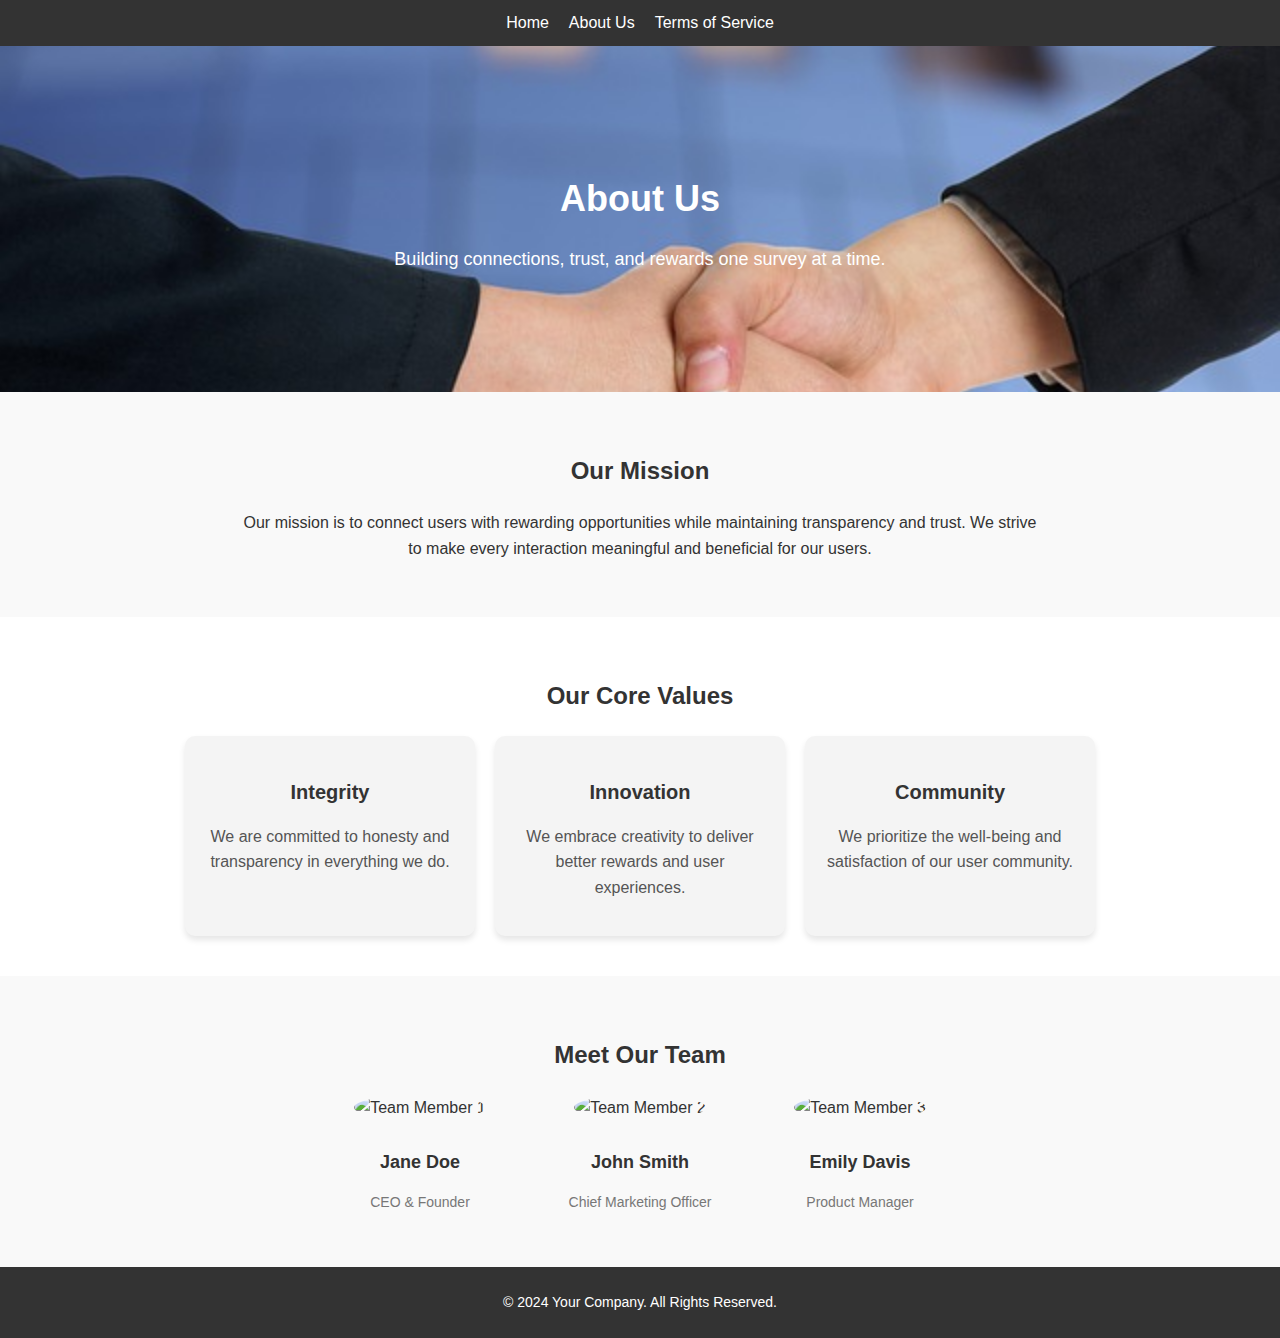
==== about.html @ 3ef13b83 "first push" ====
<!DOCTYPE html>
<html lang="en">
  <head>
    <meta charset="UTF-8" />
    <meta name="viewport" content="width=device-width, initial-scale=1.0" />
    <title>About Us</title>
    <link rel="stylesheet" href="about.css" />
  </head>
  <body>
    <!-- Header / Menu Bar -->
    <header class="menu-bar">
      <nav>
        <ul>
          <li><a href="index.html">Home</a></li>
          <li><a href="about.html">About Us</a></li>
          <li><a href="termsofservice.html">Terms of Service</a></li>
        </ul>
      </nav>
    </header>

    <!-- Hero Section -->
    <section class="hero">
      <div class="hero-content">
        <h1>About Us</h1>
        <p>Building connections, trust, and rewards one survey at a time.</p>
      </div>
    </section>

    <!-- Mission Section -->
    <section class="mission">
      <div class="container">
        <h2>Our Mission</h2>
        <p>
          Our mission is to connect users with rewarding opportunities while
          maintaining transparency and trust. We strive to make every
          interaction meaningful and beneficial for our users.
        </p>
      </div>
    </section>

    <!-- Core Values Section -->
    <section class="values">
      <div class="container">
        <h2>Our Core Values</h2>
        <div class="values-cards">
          <div class="value-card">
            <h3>Integrity</h3>
            <p>
              We are committed to honesty and transparency in everything we do.
            </p>
          </div>
          <div class="value-card">
            <h3>Innovation</h3>
            <p>
              We embrace creativity to deliver better rewards and user
              experiences.
            </p>
          </div>
          <div class="value-card">
            <h3>Community</h3>
            <p>
              We prioritize the well-being and satisfaction of our user
              community.
            </p>
          </div>
        </div>
      </div>
    </section>

    <!-- Team Section -->
    <section class="team">
      <div class="container">
        <h2>Meet Our Team</h2>
        <div class="team-cards">
          <div class="team-card">
            <img src="team1.jpg" alt="Team Member 1" />
            <h3>Jane Doe</h3>
            <p>CEO & Founder</p>
          </div>
          <div class="team-card">
            <img src="team2.jpg" alt="Team Member 2" />
            <h3>John Smith</h3>
            <p>Chief Marketing Officer</p>
          </div>
          <div class="team-card">
            <img src="team3.jpg" alt="Team Member 3" />
            <h3>Emily Davis</h3>
            <p>Product Manager</p>
          </div>
        </div>
      </div>
    </section>

    <!-- Footer -->
    <footer>
      <p>&copy; 2024 Your Company. All Rights Reserved.</p>
    </footer>
  </body>
</html>
---- about.css ----
/* General Styles */
body {
  font-family: Arial, sans-serif;
  margin: 0;
  padding: 0;
  line-height: 1.6;
  color: #333;
}

header.menu-bar {
  background-color: #333;
  padding: 10px 0;
}

header.menu-bar nav ul {
  list-style: none;
  display: flex;
  justify-content: center;
  gap: 20px;
  padding: 0;
  margin: 0;
}

header.menu-bar nav ul li {
  display: inline;
}

header.menu-bar nav ul li a {
  color: white;
  text-decoration: none;
  font-size: 16px;
}

header.menu-bar nav ul li a:hover {
  color: #ff5722;
}

/* Hero Section */
.hero {
  background: url("images/hero-bg.jpg") no-repeat center center/cover;
  color: white;
  text-align: center;
  padding: 100px 20px;
}

.hero h1 {
  font-size: 36px;
  margin-bottom: 10px;
}

.hero p {
  font-size: 18px;
}

/* Mission Section */
.mission {
  padding: 40px 20px;
  background-color: #f9f9f9;
  text-align: center;
}

.mission .container {
  max-width: 800px;
  margin: 0 auto;
}

/* Core Values Section */
.values {
  background-color: #fff;
  padding: 40px 20px;
  text-align: center;
}

.values-cards {
  display: flex;
  gap: 20px;
  flex-wrap: wrap;
  justify-content: center;
}

.value-card {
  background-color: #f4f4f4;
  border-radius: 10px;
  padding: 20px;
  width: 250px;
  box-shadow: 0 4px 6px rgba(0, 0, 0, 0.1);
  transition: transform 0.3s ease, box-shadow 0.3s ease;
}

.value-card:hover {
  transform: translateY(-10px);
  box-shadow: 0 6px 12px rgba(0, 0, 0, 0.2);
}

.value-card h3 {
  font-size: 20px;
  margin-bottom: 10px;
}

.value-card p {
  font-size: 16px;
  color: #555;
}

/* Team Section */
.team {
  padding: 40px 20px;
  background-color: #f9f9f9;
  text-align: center;
}

.team-cards {
  display: flex;
  gap: 20px;
  flex-wrap: wrap;
  justify-content: center;
}

.team-card {
  width: 200px;
  text-align: center;
}

.team-card img {
  width: 100%;
  border-radius: 50%;
  margin-bottom: 10px;
}

.team-card h3 {
  font-size: 18px;
  margin-bottom: 5px;
}

.team-card p {
  font-size: 14px;
  color: #777;
}

/* Footer */
footer {
  background-color: #333;
  color: white;
  text-align: center;
  padding: 10px 20px;
  font-size: 14px;
}
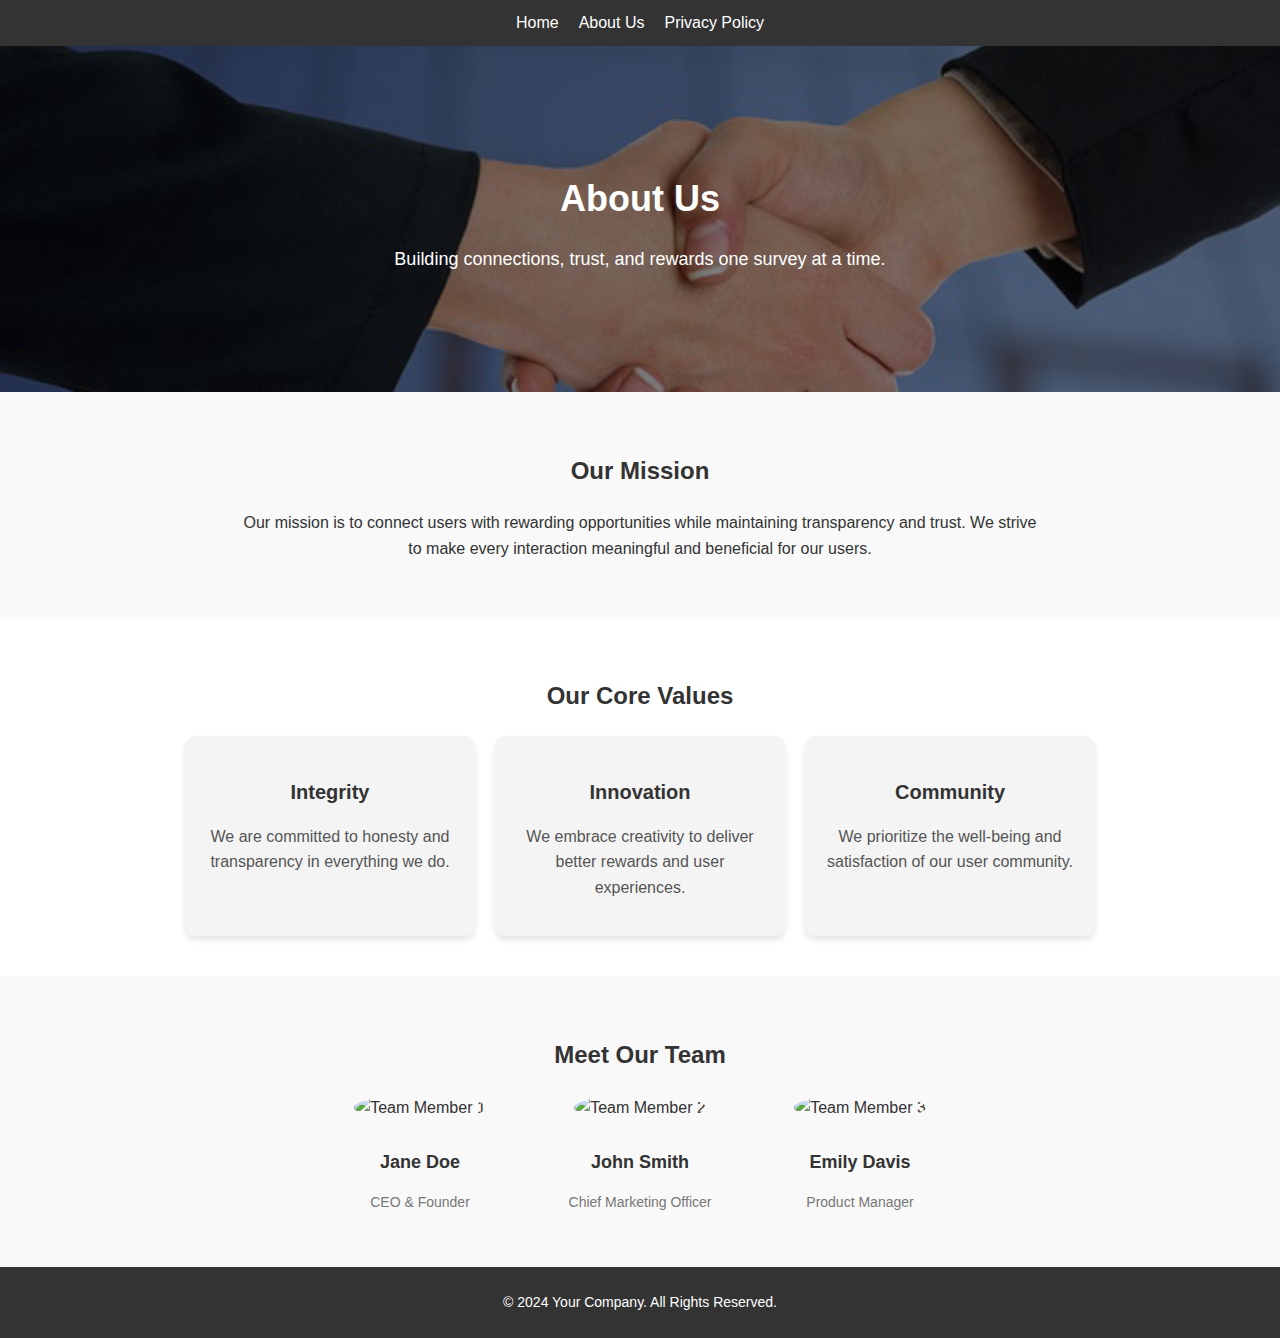
==== commit 87a272a7: "add privase page" ====
--- a/about.html
+++ b/about.html
@@ -13,7 +13,7 @@
         <ul>
           <li><a href="index.html">Home</a></li>
           <li><a href="about.html">About Us</a></li>
-          <li><a href="termsofservice.html">Terms of Service</a></li>
+          <li><a href="termsofservice.html">Privacy Policy</a></li>
         </ul>
       </nav>
     </header>
